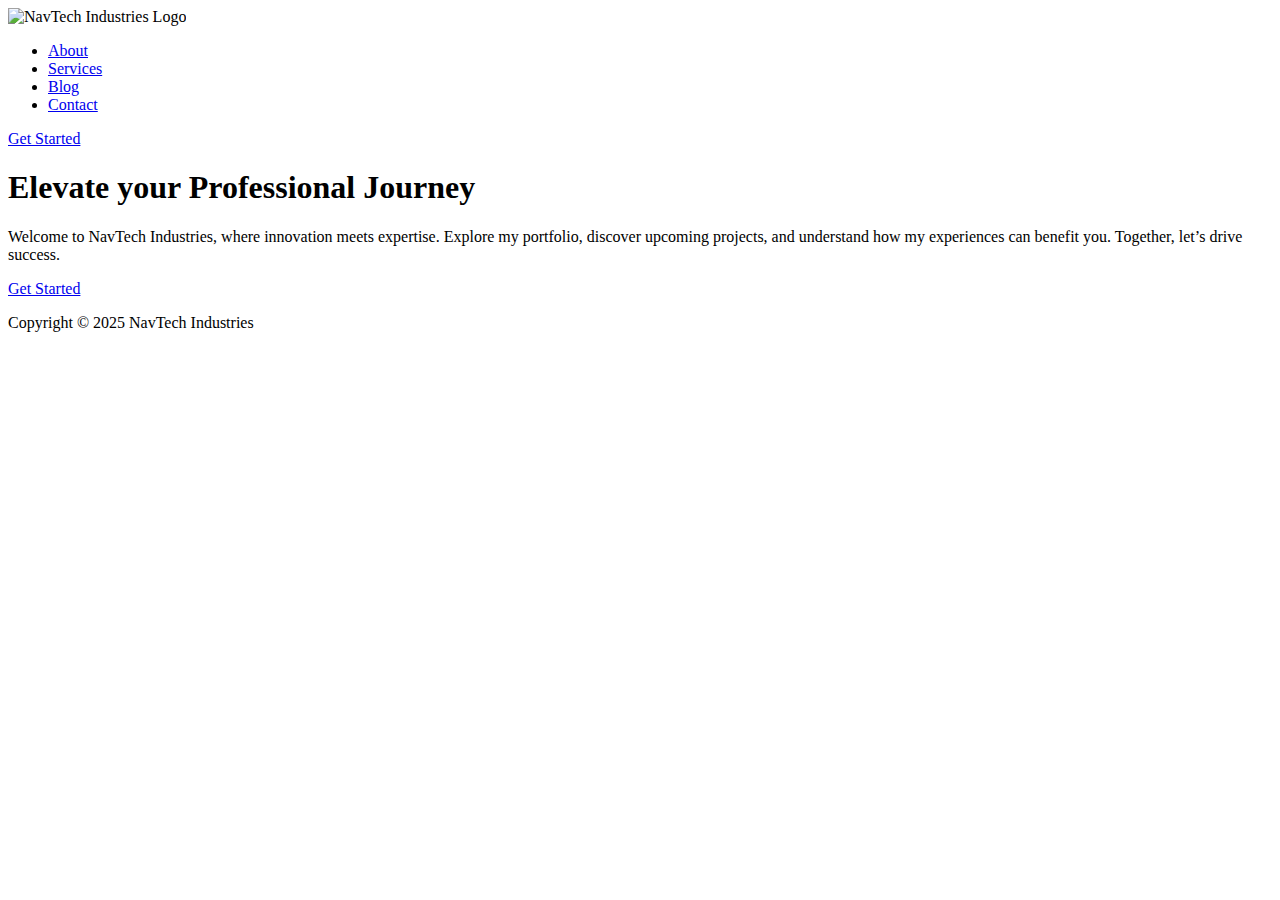
==== index.html @ ef10b7e5 "Create index.html" ====
<!DOCTYPE html>
<html lang="en">
<head>
  <meta charset="UTF-8">
  <meta name="viewport" content="width=device-width, initial-scale=1.0">
  <title>NavTech Industries</title>
  <link rel="stylesheet" href="styles.css">
</head>
<body>
  <header>
    <nav>
      <div class="logo">
        <img src="logo.png" alt="NavTech Industries Logo">
      </div>
      <ul class="nav-links">
        <li><a href="#about">About</a></li>
        <li><a href="#services">Services</a></li>
        <li><a href="#blog">Blog</a></li>
        <li><a href="#contact">Contact</a></li>
      </ul>
      <a href="#get-started" class="btn-outline">Get Started</a>
    </nav>
  </header>

  <main>
    <section id="hero">
      <div class="hero-content">
        <h1>Elevate your Professional Journey</h1>
        <p>Welcome to NavTech Industries, where innovation meets expertise. Explore my portfolio, discover upcoming projects, and understand how my experiences can benefit you. Together, let’s drive success.</p>
        <a href="#services" class="btn">Get Started</a>
      </div>
    </section>
  </main>

  <footer>
    <p>Copyright © 2025 NavTech Industries</p>
  </footer>

  <script src="script.js"></script>
</body>
</html>
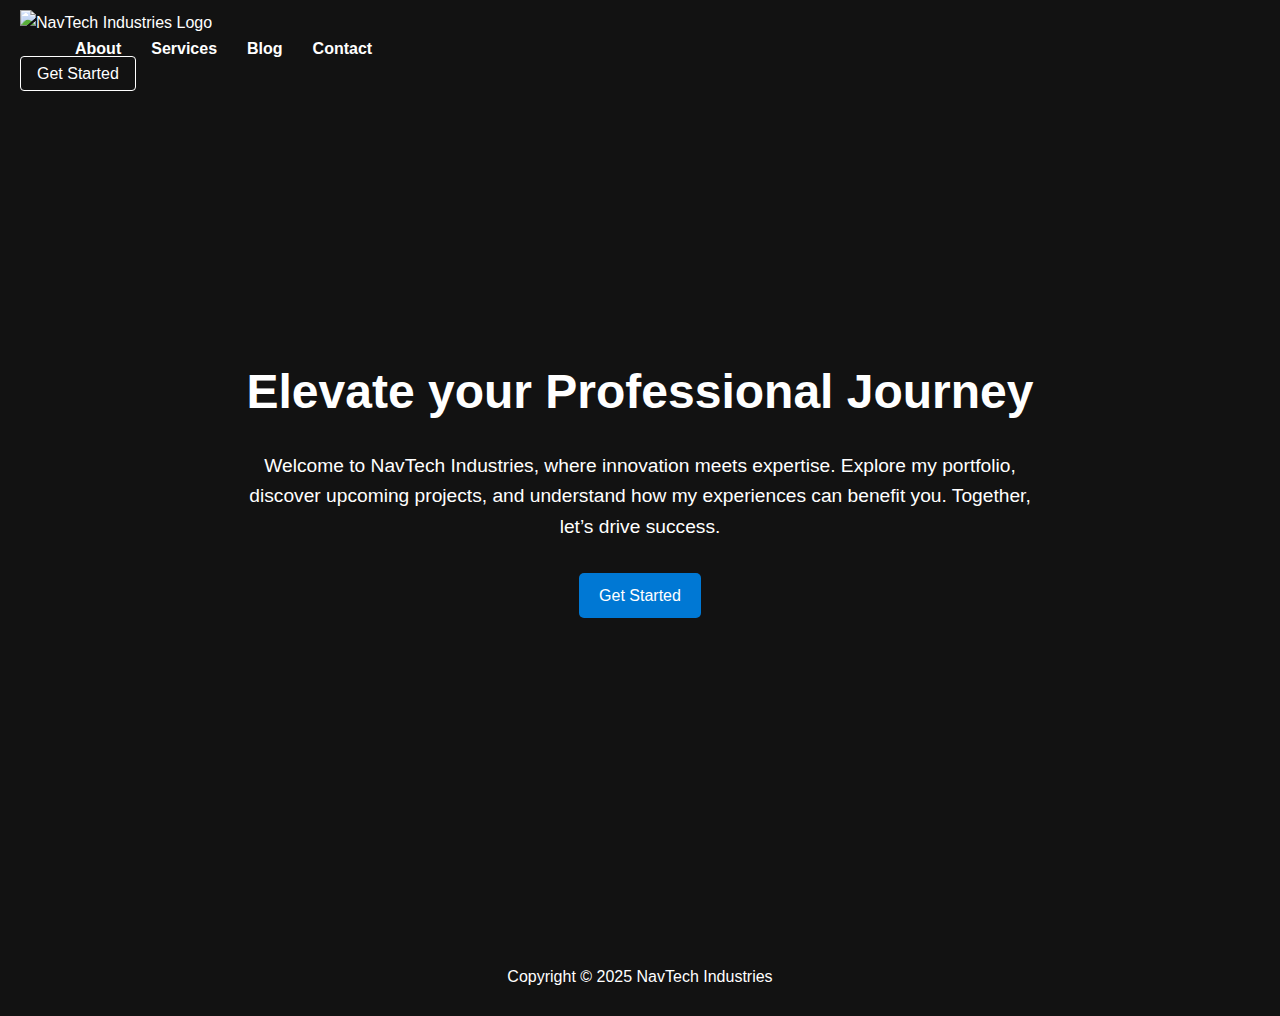
==== commit a7023f61: "Update index.html" ====
--- a/index.html
+++ b/index.html
@@ -10,7 +10,7 @@
   <header>
     <nav>
       <div class="logo">
-        <img src="logo.png" alt="NavTech Industries Logo">
+        <img src="https://github.com/TheNameisNavin/proftest.github.io/blob/main/Screenshot%202025-01-23%20at%2018.28.20.png" alt="NavTech Industries Logo">
       </div>
       <ul class="nav-links">
         <li><a href="#about">About</a></li>
--- a/styles.css
+++ b/styles.css
@@ -0,0 +1,101 @@
+/* General Styles */
+body {
+  font-family: 'Arial', sans-serif;
+  margin: 0;
+  padding: 0;
+  background-color: #121212;
+  color: #fff;
+  line-height: 1.6;
+}
+
+/* Header Styles */
+header {
+  background: #121212;
+  padding: 10px 20px;
+  display: flex;
+  justify-content: space-between;
+  align-items: center;
+  position: fixed;
+  width: 100%;
+  z-index: 100;
+}
+
+header .logo img {
+  width: 150px;
+}
+
+.nav-links {
+  list-style: none;
+  display: flex;
+  margin: 0;
+}
+
+.nav-links li {
+  margin: 0 15px;
+}
+
+.nav-links a {
+  color: #fff;
+  text-decoration: none;
+  font-weight: bold;
+}
+
+.btn-outline {
+  padding: 8px 16px;
+  border: 1px solid #fff;
+  color: #fff;
+  text-decoration: none;
+  border-radius: 4px;
+}
+
+.btn-outline:hover {
+  background: #fff;
+  color: #121212;
+}
+
+/* Hero Section */
+#hero {
+  background: url('hero-bg.jpg') no-repeat center center/cover;
+  height: 100vh;
+  display: flex;
+  align-items: center;
+  justify-content: center;
+  text-align: center;
+  padding: 20px;
+}
+
+.hero-content {
+  max-width: 800px;
+}
+
+.hero-content h1 {
+  font-size: 3rem;
+  margin-bottom: 20px;
+}
+
+.hero-content p {
+  font-size: 1.2rem;
+  margin-bottom: 30px;
+}
+
+.btn {
+  display: inline-block;
+  padding: 10px 20px;
+  background: #0078d4;
+  color: #fff;
+  text-decoration: none;
+  border-radius: 5px;
+  font-size: 1rem;
+}
+
+.btn:hover {
+  background: #005bb5;
+}
+
+/* Footer */
+footer {
+  background: #121212;
+  text-align: center;
+  padding: 10px;
+  margin-top: -2px;
+}
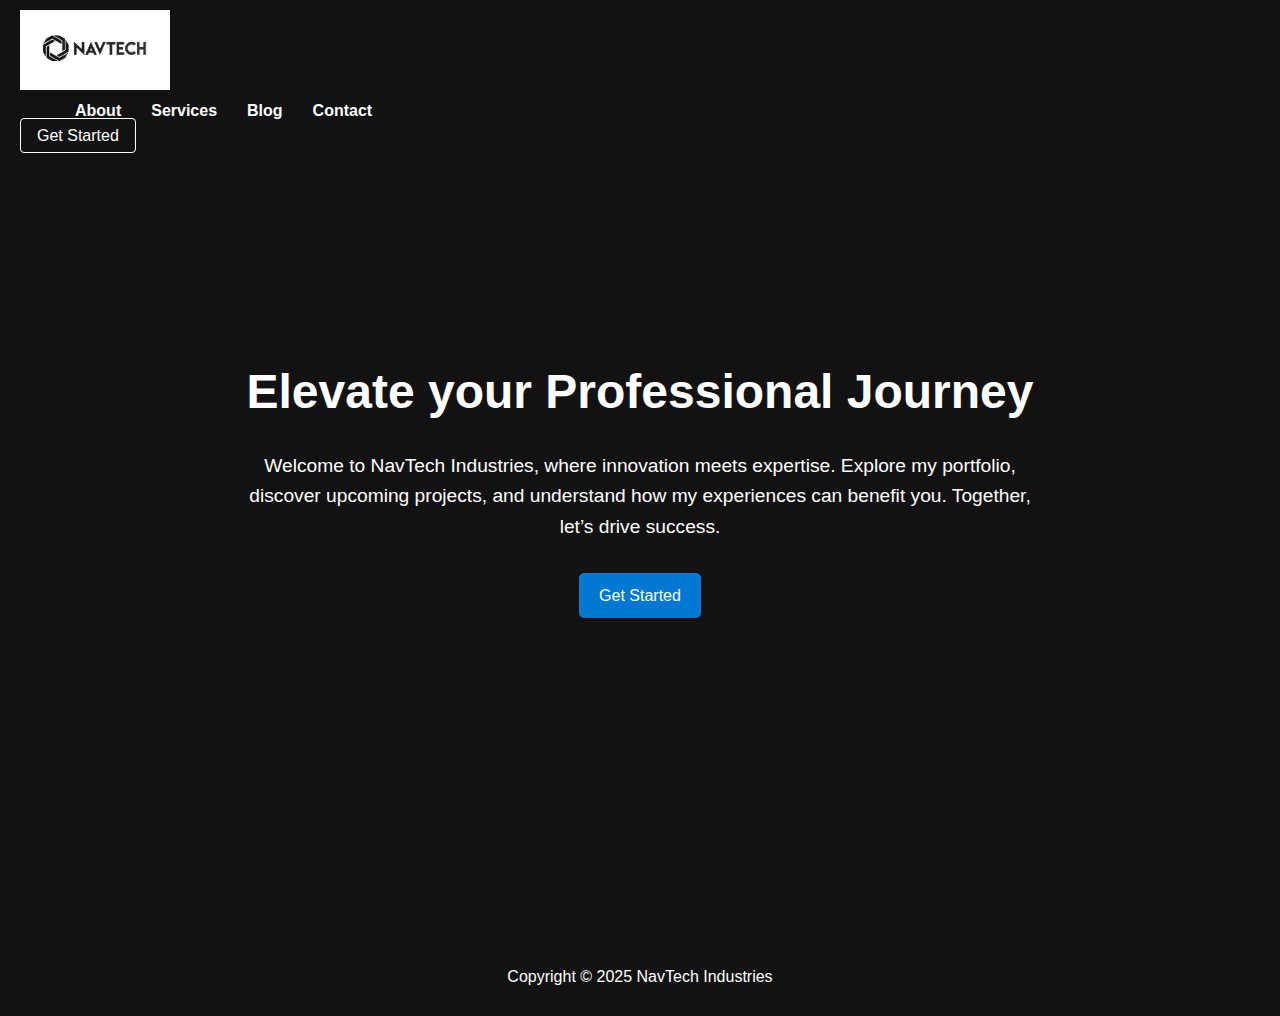
==== commit 3fc095c5: "Update index.html" ====
--- a/index.html
+++ b/index.html
@@ -10,7 +10,7 @@
   <header>
     <nav>
       <div class="logo">
-        <img src="https://github.com/TheNameisNavin/proftest.github.io/blob/main/Screenshot%202025-01-23%20at%2018.28.20.png" alt="NavTech Industries Logo">
+        <img src="image/Screenshot 2025-01-23 at 18.28.20.png" alt="NavTech Industries Logo">
       </div>
       <ul class="nav-links">
         <li><a href="#about">About</a></li>
